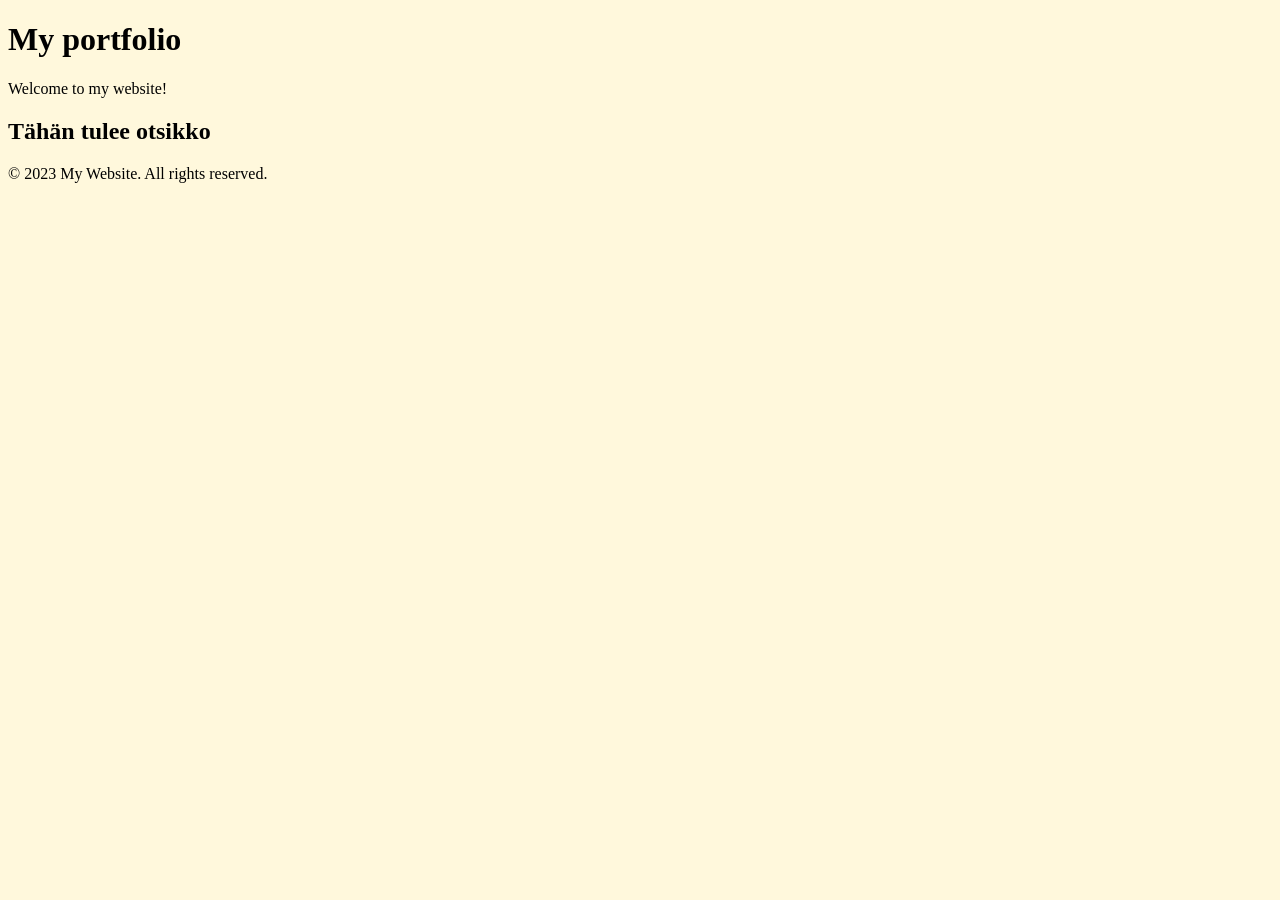
==== index.html @ 01a84bda "päivitetty versio 17.9." ====
<!DOCTYPE html>
<html lang="en">
<head>
    <meta charset="UTF-8">
    <meta name="viewport" content="width=device-width, initial-scale=1.0">
    <title>Portfolio</title>
    <link rel="stylesheet" href="css/styles.css">
</head>
<body>
    <header>
        <h1>My portfolio</h1>
        <p>Welcome to my website!</p>
        <nav>

        </nav>
    </header>

    <main> 
        <h2>Tähän tulee otsikko</h2>
    </main>

    <footer>
        <p>&copy; 2023 My Website. All rights reserved.</p>
    </footer>
    
</body>
</html>
---- css/styles.css ----
body {
    background-color:cornsilk;
}
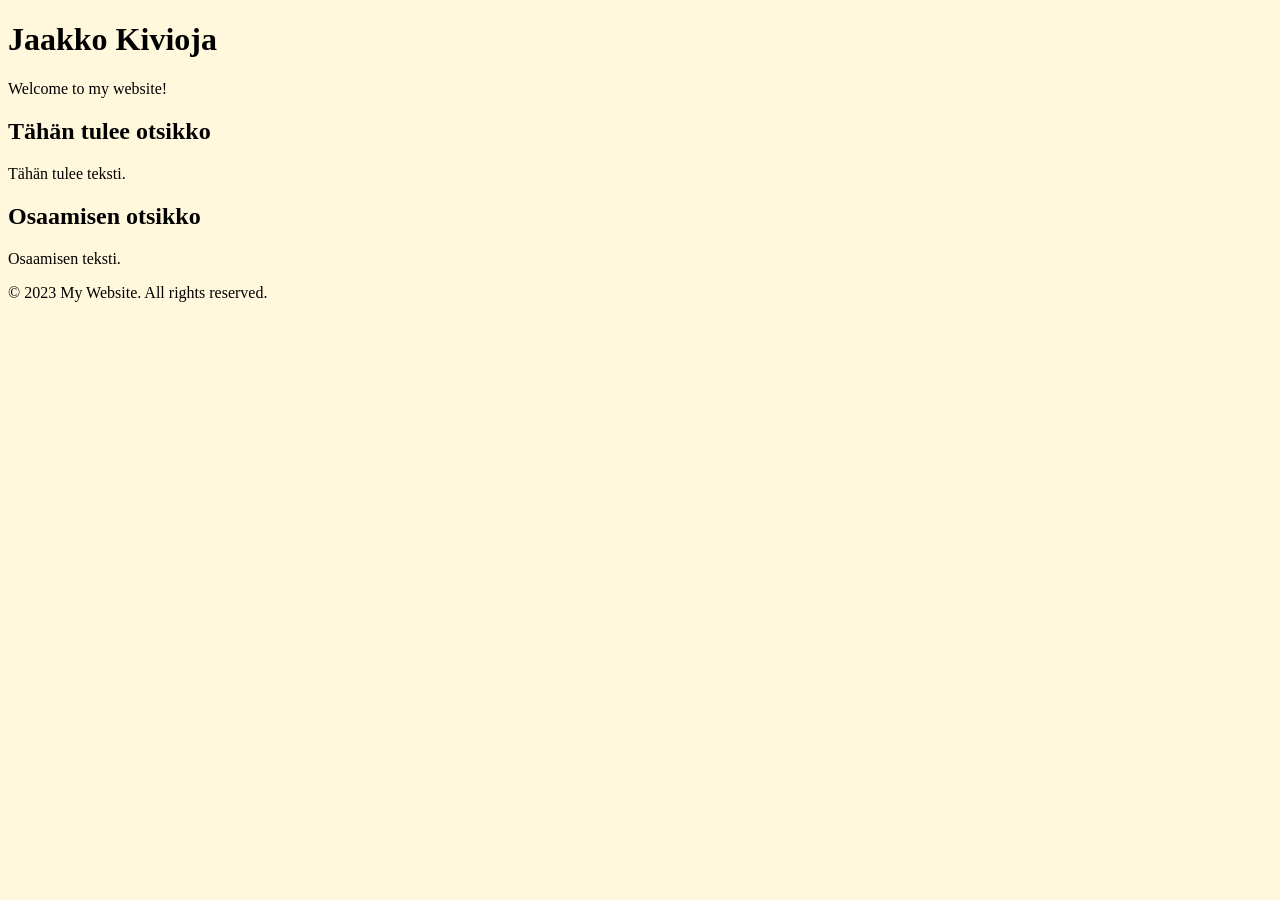
==== commit 4cdb4896: "Päivitetty sisältö" ====
--- a/index.html
+++ b/index.html
@@ -8,15 +8,29 @@
 </head>
 <body>
     <header>
-        <h1>My portfolio</h1>
+        <!-- Sivun otsikko -->
+        <h1>Jaakko Kivioja</h1>
         <p>Welcome to my website!</p>
+
+        <!-- Tähän tulee navigaatio linkit/painikkeet -->
         <nav>
 
         </nav>
     </header>
 
     <main> 
-        <h2>Tähän tulee otsikko</h2>
+        <!-- Tähän tulee about osio -->
+        <article>
+            <h2>Tähän tulee otsikko</h2>
+            <p>Tähän tulee teksti.</p>
+        </article>
+
+        <!-- Tähän tulee osaaminen osio -->
+        <article>
+            <h2>Osaamisen otsikko</h2>
+            <p>Osaamisen teksti.</p>
+        </article>
+        
     </main>
 
     <footer>
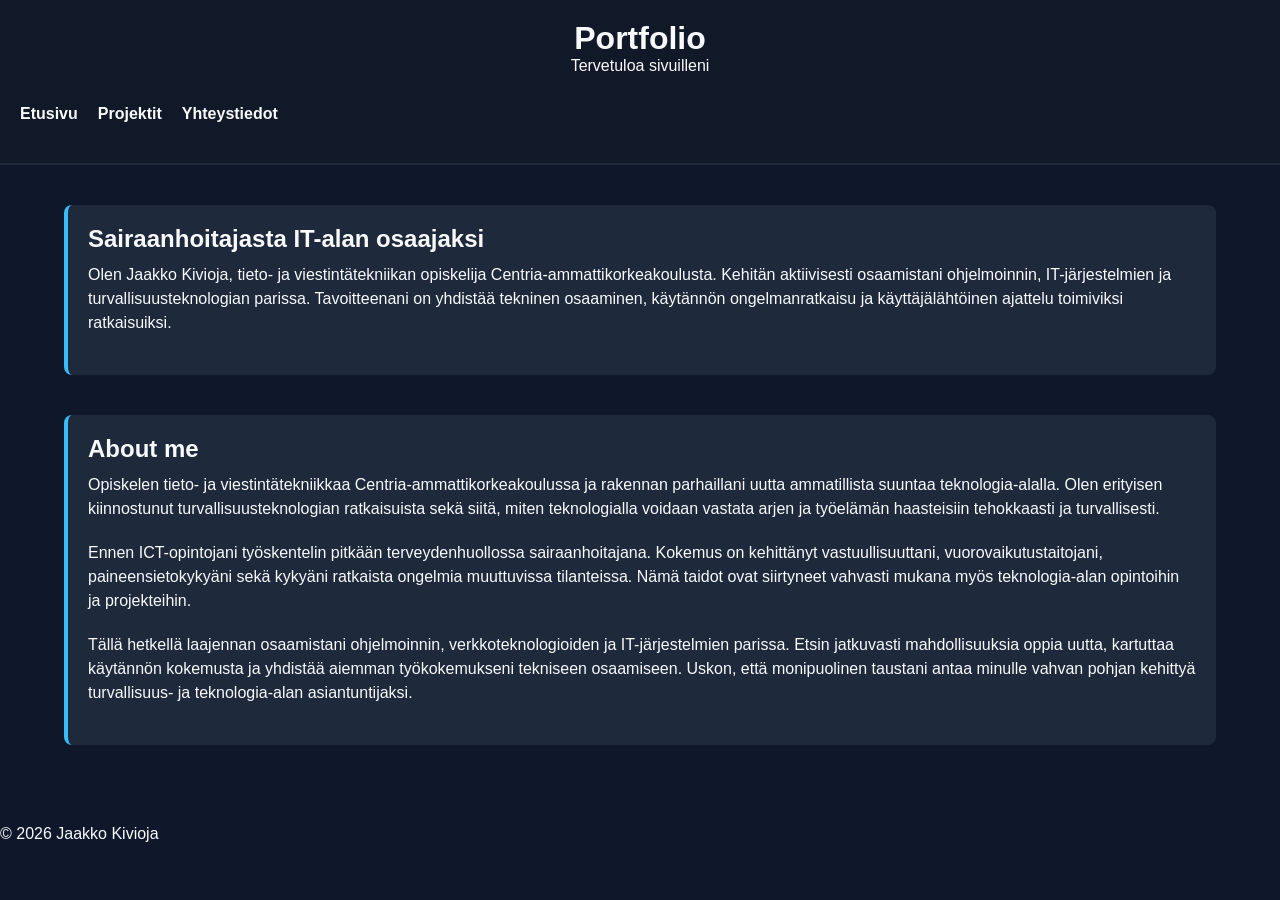
==== commit a78b24ea: "Sivun päivitys 28.9." ====
--- a/index.html
+++ b/index.html
@@ -1,41 +1,79 @@
 <!DOCTYPE html>
-<html lang="en">
+<html lang="fi">
+
 <head>
     <meta charset="UTF-8">
     <meta name="viewport" content="width=device-width, initial-scale=1.0">
     <title>Portfolio</title>
     <link rel="stylesheet" href="css/styles.css">
 </head>
+
 <body>
-    <header>
+    <header class="header">
         <!-- Sivun otsikko -->
-        <h1>Jaakko Kivioja</h1>
-        <p>Welcome to my website!</p>
+        <h1>Portfolio</h1>
+        <p>Tervetuloa sivuilleni</p>
 
         <!-- Tähän tulee navigaatio linkit/painikkeet -->
-        <nav>
-
+        <nav class="navigation">
+            <ul>
+                <li><a href="index.html">Etusivu</a></li>
+                <li><a href="projekts.html">Projektit</a></li>
+                <li><a href="contact.html">Yhteystiedot</a></li>
+            </ul>
         </nav>
     </header>
 
-    <main> 
-        <!-- Tähän tulee about osio -->
-        <article>
-            <h2>Tähän tulee otsikko</h2>
-            <p>Tähän tulee teksti.</p>
+    <main class="container">
+
+        <!-- Tähän tulee hero osio -->
+        <article class="hero">
+            <h2>Sairaanhoitajasta IT-alan osaajaksi</h2>
+            <p>
+                Olen Jaakko Kivioja, tieto- ja viestintätekniikan opiskelija
+                Centria-ammattikorkeakoulusta. Kehitän aktiivisesti osaamistani
+                ohjelmoinnin, IT-järjestelmien ja turvallisuusteknologian parissa.
+                Tavoitteenani on yhdistää tekninen osaaminen, käytännön ongelmanratkaisu
+                ja käyttäjälähtöinen ajattelu toimiviksi ratkaisuiksi.
+            </p>
         </article>
 
-        <!-- Tähän tulee osaaminen osio -->
-        <article>
-            <h2>Osaamisen otsikko</h2>
-            <p>Osaamisen teksti.</p>
+        <!-- Tähän tulee about osio -->
+        <article class="about">
+            <h2>About me</h2>
+            <p>
+                Opiskelen tieto- ja viestintätekniikkaa Centria-ammattikorkeakoulussa
+                ja rakennan parhaillani uutta ammatillista suuntaa teknologia-alalla.
+                Olen erityisen kiinnostunut turvallisuusteknologian ratkaisuista sekä
+                siitä, miten teknologialla voidaan vastata arjen ja työelämän
+                haasteisiin tehokkaasti ja turvallisesti.
+            </p>
+
+            <p>
+                Ennen ICT-opintojani työskentelin pitkään terveydenhuollossa
+                sairaanhoitajana. Kokemus on kehittänyt vastuullisuuttani,
+                vuorovaikutustaitojani, paineensietokykyäni sekä kykyäni ratkaista
+                ongelmia muuttuvissa tilanteissa. Nämä taidot ovat siirtyneet vahvasti
+                mukana myös teknologia-alan opintoihin ja projekteihin.
+            </p>
+
+            <p>
+                Tällä hetkellä laajennan osaamistani ohjelmoinnin, verkkoteknologioiden
+                ja IT-järjestelmien parissa. Etsin jatkuvasti mahdollisuuksia oppia
+                uutta, kartuttaa käytännön kokemusta ja yhdistää aiemman
+                työkokemukseni tekniseen osaamiseen. Uskon, että monipuolinen taustani
+                antaa minulle vahvan pohjan kehittyä turvallisuus- ja
+                teknologia-alan asiantuntijaksi.
+            </p>
         </article>
-        
+
+
     </main>
 
-    <footer>
-        <p>&copy; 2023 My Website. All rights reserved.</p>
+    <footer class="footer">
+        <p>&copy; 2026 Jaakko Kivioja</p>
     </footer>
-    
+
 </body>
+
 </html>
--- a/css/styles.css
+++ b/css/styles.css
@@ -1,3 +1,89 @@
+/* VÄRITEEMA
+Tausta: #0F172A
+Header: #111827
+Header border: #1E293B
+Kortit: #1E293B
+Korostus: #38BDF8
+Teksti: #F8FAFC
+Harmaa: #94A3B8
+*/
+
+/* PERUSASETUKSET */
+
+* {
+    box-sizing: border-box;
+    margin: 0;
+    padding: 0;
+}
+
 body {
-    background-color:cornsilk;
+    font-family: Arial, Helvetica, sans-serif;
+    background-color: #0F172A;
+    color: #F8FAFC;
+}
+
+/* HEADER */
+
+.header {
+    background-color: #111827;
+    padding: 20px 0;
+    text-align: center;
+    border-bottom: 2px solid #1E293B
+}
+
+.navigation ul {
+    margin-top: 10px;
+    padding: 20px;
+    display: flex;
+    gap: 20px;
+    list-style: none;
+}
+
+.navigation a {
+    text-decoration: none;
+    color: #F8FAFC;
+    font-weight: bold;
+}
+
+/* MAIN */
+.container {
+    width: 90%;
+    max-width: 1200px;
+    margin: 0 auto;
+    padding: 40px 0;
+}
+
+.container article {
+    margin-bottom: 40px;
+}
+
+.container h2 {
+    font-size: 24px;
+    margin-bottom: 10px;
+}
+
+.container p {
+    font-size: 16px;
+    line-height: 1.5;
+    margin-bottom: 20px;
+}
+
+.hero {
+    display: flex;
+    flex-direction: column;
+    flex-wrap: wrap;
+    background-color: #1E293B;
+    padding: 20px;
+    border-radius: 8px;
+    border-left: 4px solid #38BDF8;
+}
+
+.about {
+    display: flex;
+    flex-direction: column;
+    flex-wrap: wrap;
+    background-color: #1E293B;
+    padding: 20px;
+    border-radius: 8px;
+    border-left: 4px solid #38BDF8;
 }
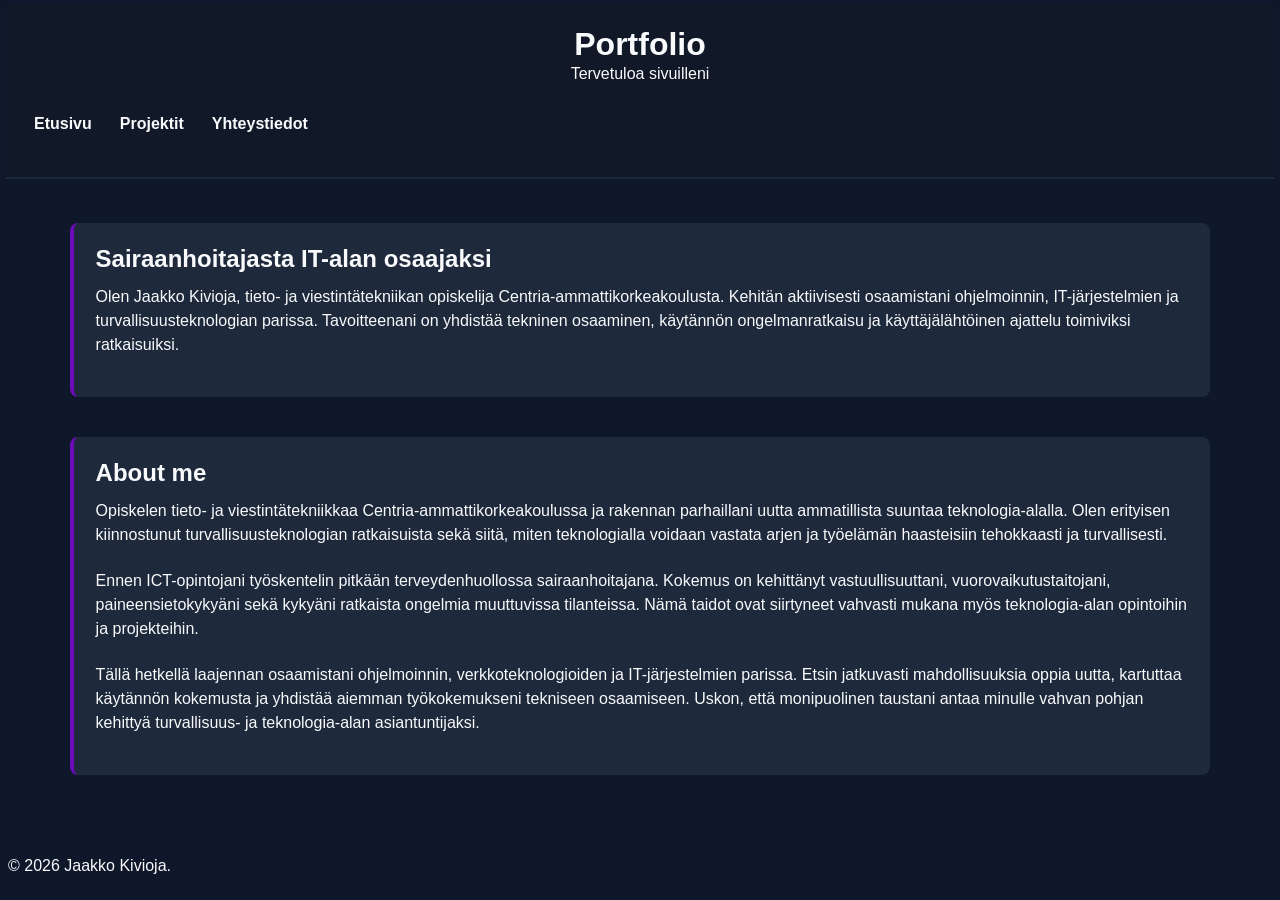
==== commit 8d790d10: "Testi uudelta koneelta" ====
--- a/index.html
+++ b/index.html
@@ -71,7 +71,7 @@
     </main>
 
     <footer class="footer">
-        <p>&copy; 2026 Jaakko Kivioja</p>
+        <p>&copy; 2026 Jaakko Kivioja.</p>
     </footer>
 
 </body>
--- a/css/styles.css
+++ b/css/styles.css
@@ -3,7 +3,7 @@
 Header: #111827
 Header border: #1E293B
 Kortit: #1E293B
-Korostus: #38BDF8
+Korostus: #6c0cb9
 Teksti: #F8FAFC
 Harmaa: #94A3B8
 */
@@ -12,7 +12,7 @@
 
 * {
     box-sizing: border-box;
-    margin: 0;
+    margin: 2px;
     padding: 0;
 }
 
@@ -45,6 +45,10 @@
     font-weight: bold;
 }
 
+.navigation a:hover {
+    color:#6c0cb9;
+}
+
 /* MAIN */
 .container {
     width: 90%;
@@ -75,7 +79,7 @@
     background-color: #1E293B;
     padding: 20px;
     border-radius: 8px;
-    border-left: 4px solid #38BDF8;
+    border-left: 4px solid #6c0cb9;
 }
 
 .about {
@@ -85,5 +89,5 @@
     background-color: #1E293B;
     padding: 20px;
     border-radius: 8px;
-    border-left: 4px solid #38BDF8;
+    border-left: 4px solid #6c0cb9;
 }
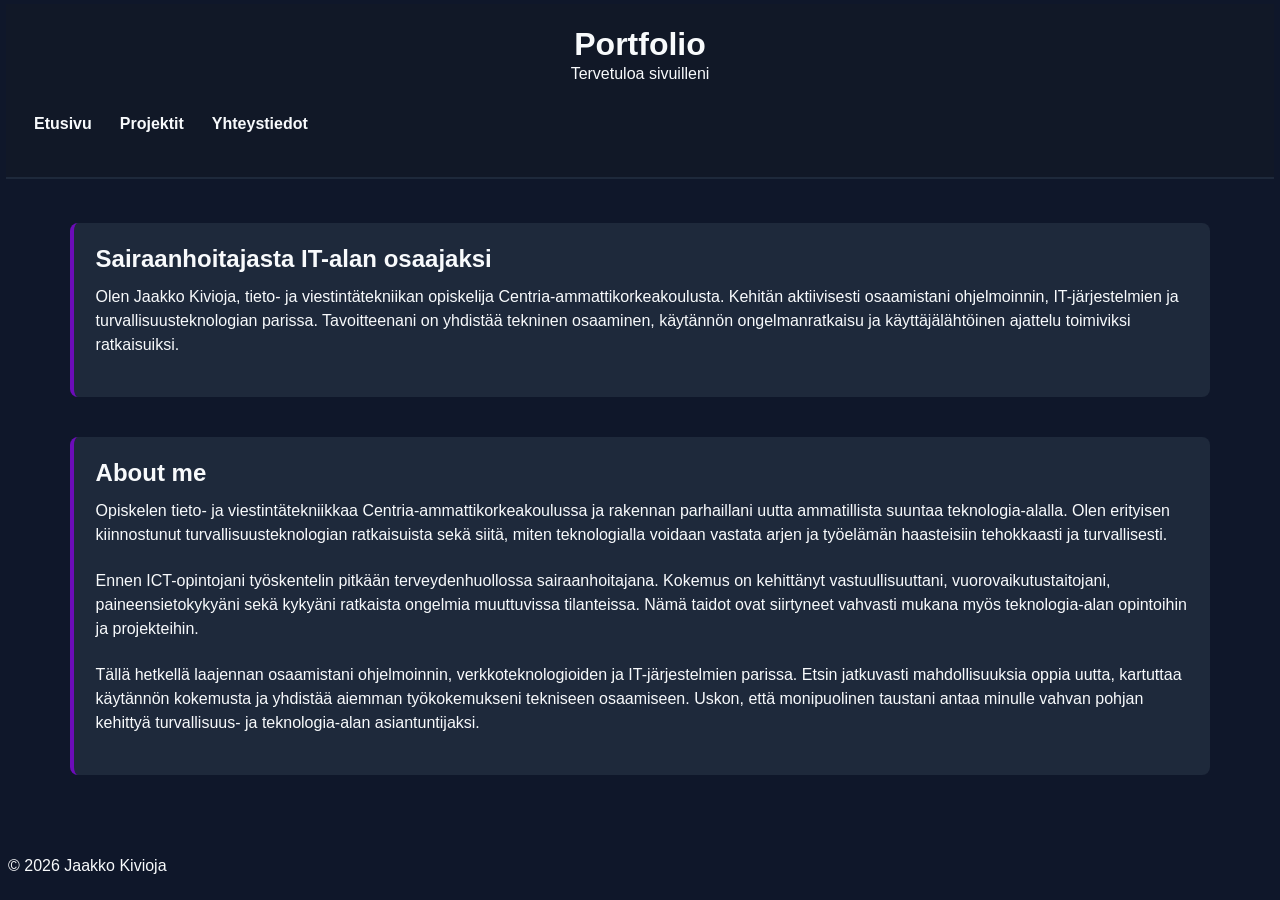
==== commit e48bc9b4: "testi uudella koneella" ====
--- a/index.html
+++ b/index.html
@@ -71,7 +71,7 @@
     </main>
 
     <footer class="footer">
-        <p>&copy; 2026 Jaakko Kivioja.</p>
+        <p>&copy; 2026 Jaakko Kivioja</p>
     </footer>
 
 </body>
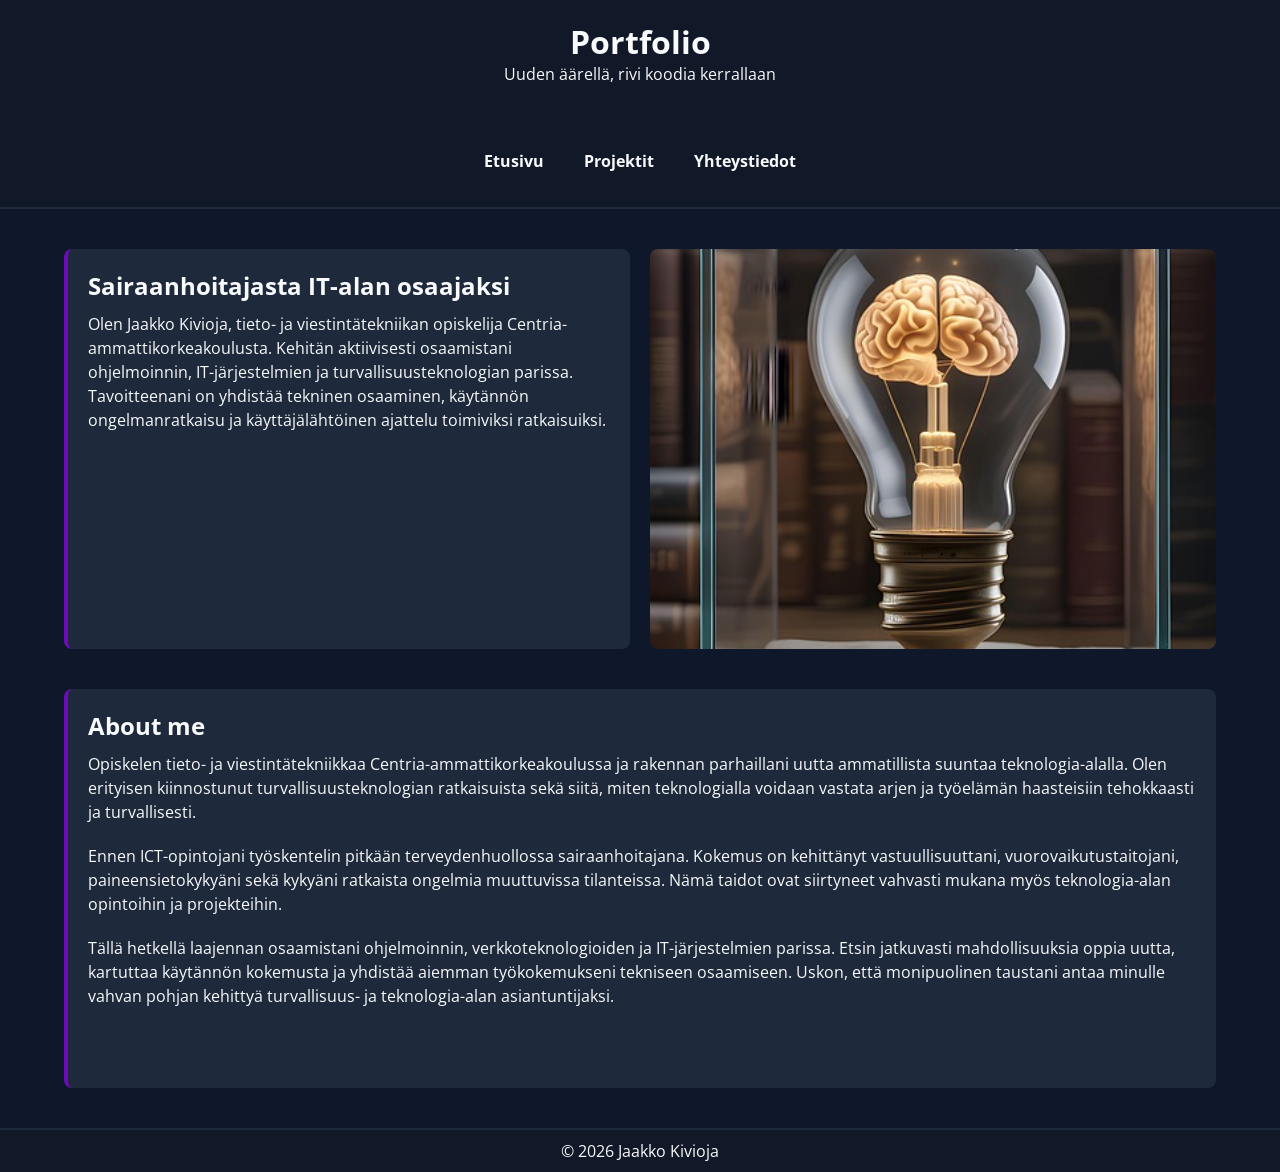
==== commit c115ec70: "Päivitetty layout ja muut sivut" ====
--- a/index.html
+++ b/index.html
@@ -4,6 +4,13 @@
 <head>
     <meta charset="UTF-8">
     <meta name="viewport" content="width=device-width, initial-scale=1.0">
+
+    <!-- Google fonttien lataus -->
+    <link rel="preconnect" href="https://fonts.googleapis.com">
+    <link rel="preconnect" href="https://fonts.gstatic.com" crossorigin>
+    <link href="https://fonts.googleapis.com/css2?family=Open+Sans:ital,wght@0,300..800;1,300..800&display=swap"
+        rel="stylesheet">
+
     <title>Portfolio</title>
     <link rel="stylesheet" href="css/styles.css">
 </head>
@@ -12,9 +19,9 @@
     <header class="header">
         <!-- Sivun otsikko -->
         <h1>Portfolio</h1>
-        <p>Tervetuloa sivuilleni</p>
+        <p>Uuden äärellä, rivi koodia kerrallaan</p>
 
-        <!-- Tähän tulee navigaatio linkit/painikkeet -->
+        <!-- Navigaatio linkit/painikkeet -->
         <nav class="navigation">
             <ul>
                 <li><a href="index.html">Etusivu</a></li>
@@ -26,20 +33,28 @@
 
     <main class="container">
 
-        <!-- Tähän tulee hero osio -->
-        <article class="hero">
-            <h2>Sairaanhoitajasta IT-alan osaajaksi</h2>
-            <p>
-                Olen Jaakko Kivioja, tieto- ja viestintätekniikan opiskelija
-                Centria-ammattikorkeakoulusta. Kehitän aktiivisesti osaamistani
-                ohjelmoinnin, IT-järjestelmien ja turvallisuusteknologian parissa.
-                Tavoitteenani on yhdistää tekninen osaaminen, käytännön ongelmanratkaisu
-                ja käyttäjälähtöinen ajattelu toimiviksi ratkaisuiksi.
-            </p>
-        </article>
+        <!-- Hero osio -->
 
-        <!-- Tähän tulee about osio -->
-        <article class="about">
+        <section class="hero-section">
+            <article class="card">
+                <h2>Sairaanhoitajasta IT-alan osaajaksi</h2>
+                <p>
+                    Olen Jaakko Kivioja, tieto- ja viestintätekniikan opiskelija
+                    Centria-ammattikorkeakoulusta. Kehitän aktiivisesti osaamistani
+                    ohjelmoinnin, IT-järjestelmien ja turvallisuusteknologian parissa.
+                    Tavoitteenani on yhdistää tekninen osaaminen, käytännön ongelmanratkaisu
+                    ja käyttäjälähtöinen ajattelu toimiviksi ratkaisuiksi.
+                </p>
+            </article>
+
+            <!-- Hero image, VAIHDA KUVA - TÄMÄ VAIN PLACEHOLDER -->
+            <picture class="hero-image">
+                <img class="image" src="pictures/idea.jpg" alt="Kuva hehkulampusta" />
+            </picture>
+        </section>
+
+        <!-- About osio -->
+        <article class="card about">
             <h2>About me</h2>
             <p>
                 Opiskelen tieto- ja viestintätekniikkaa Centria-ammattikorkeakoulussa
@@ -71,6 +86,7 @@
     </main>
 
     <footer class="footer">
+        <!-- Lisää linkedin/somelinkit? -->
         <p>&copy; 2026 Jaakko Kivioja</p>
     </footer>
 
--- a/css/styles.css
+++ b/css/styles.css
@@ -8,21 +8,26 @@
 Harmaa: #94A3B8
 */
 
-/* PERUSASETUKSET */
+/*****************************************************************
+PERUSASETUKSET KAIKILLE SIVUILLE
+ ******************************************************************/
 
 * {
     box-sizing: border-box;
-    margin: 2px;
+    margin: 0;
     padding: 0;
 }
 
+
 body {
-    font-family: Arial, Helvetica, sans-serif;
+    font-family: 'Open Sans', Arial, Helvetica, sans-serif;
     background-color: #0F172A;
     color: #F8FAFC;
 }
 
-/* HEADER */
+/*****************************************************************
+ HEADER KAIKILLE SIVUILLE
+ ******************************************************************/
 
 .header {
     background-color: #111827;
@@ -32,29 +37,40 @@
 }
 
 .navigation ul {
-    margin-top: 10px;
-    padding: 20px;
+    margin-top: 50px;
+    padding: 0px;
     display: flex;
-    gap: 20px;
+    justify-content: center;
+    align-items: center;
     list-style: none;
 }
 
 .navigation a {
+    display: block;
     text-decoration: none;
     color: #F8FAFC;
     font-weight: bold;
+    padding: 15px 20px;
 }
 
-.navigation a:hover {
-    color:#6c0cb9;
+
+.navigation a:hover,
+.navigation a:focus {
+    color: #6c0cb9;
 }
 
-/* MAIN */
+/*****************************************************************
+ MAIN KAIKILLE SIVUILLE
+ ******************************************************************/
 .container {
     width: 90%;
     max-width: 1200px;
     margin: 0 auto;
     padding: 40px 0;
+
+    display: grid;
+    grid-template-columns: repeat(auto-fit, minmax(400px, 1fr));
+    gap: 20px;
 }
 
 .container article {
@@ -72,22 +88,73 @@
     margin-bottom: 20px;
 }
 
-.hero {
-    display: flex;
-    flex-direction: column;
-    flex-wrap: wrap;
+.image {
+    height: 100%;
+    width: 100%;
+    max-height: 400px;
+    object-fit: cover;
+    display: block;
+    border-radius: 8px;
+}
+
+.card {
     background-color: #1E293B;
     padding: 20px;
     border-radius: 8px;
     border-left: 4px solid #6c0cb9;
 }
 
+/* MAIN INDEX.HTML*/
+.hero-section {
+    grid-column: 1 / -1; /* sama kuin 1 / 3 */
+
+    display: grid;
+    grid-template-columns: repeat(auto-fit, minmax(350px, 1fr));
+
+    gap: 20px;
+    margin-bottom: 20px;
+}
+
+
 .about {
-    display: flex;
-    flex-direction: column;
-    flex-wrap: wrap;
+    grid-column: 1 / -1; /* sama kuin 1 / 3 */
+}
+
+/* MAIN PROJEKTS.HTML */
+
+.project {
+    grid-column: 1 / -1;  /* sama kuin 1 / 3 */
     background-color: #1E293B;
     padding: 20px;
     border-radius: 8px;
-    border-left: 4px solid #6c0cb9;
+}
+
+.project-section {
+    grid-column: 1 / -1;
+
+    display: grid;
+    grid-template-columns: repeat(auto-fit, minmax(350px, 1fr));
+
+    gap: 20px;
+    margin-bottom: 20px;
+}
+
+
+/* MAIN CONTACT.HTML */
+
+/* YHTEISET GRID ASETUKSET */
+
+.card, .hero-image, .project-image {
+    height: 100%;
+}
+
+/*****************************************************************
+ FOOTER KAIKILLE SIVUILLE
+ ******************************************************************/
+
+footer {
+    background-color: #111827;
+    padding: 10px;
+    text-align: center;
+    border-top: 2px solid #1E293B;
 }
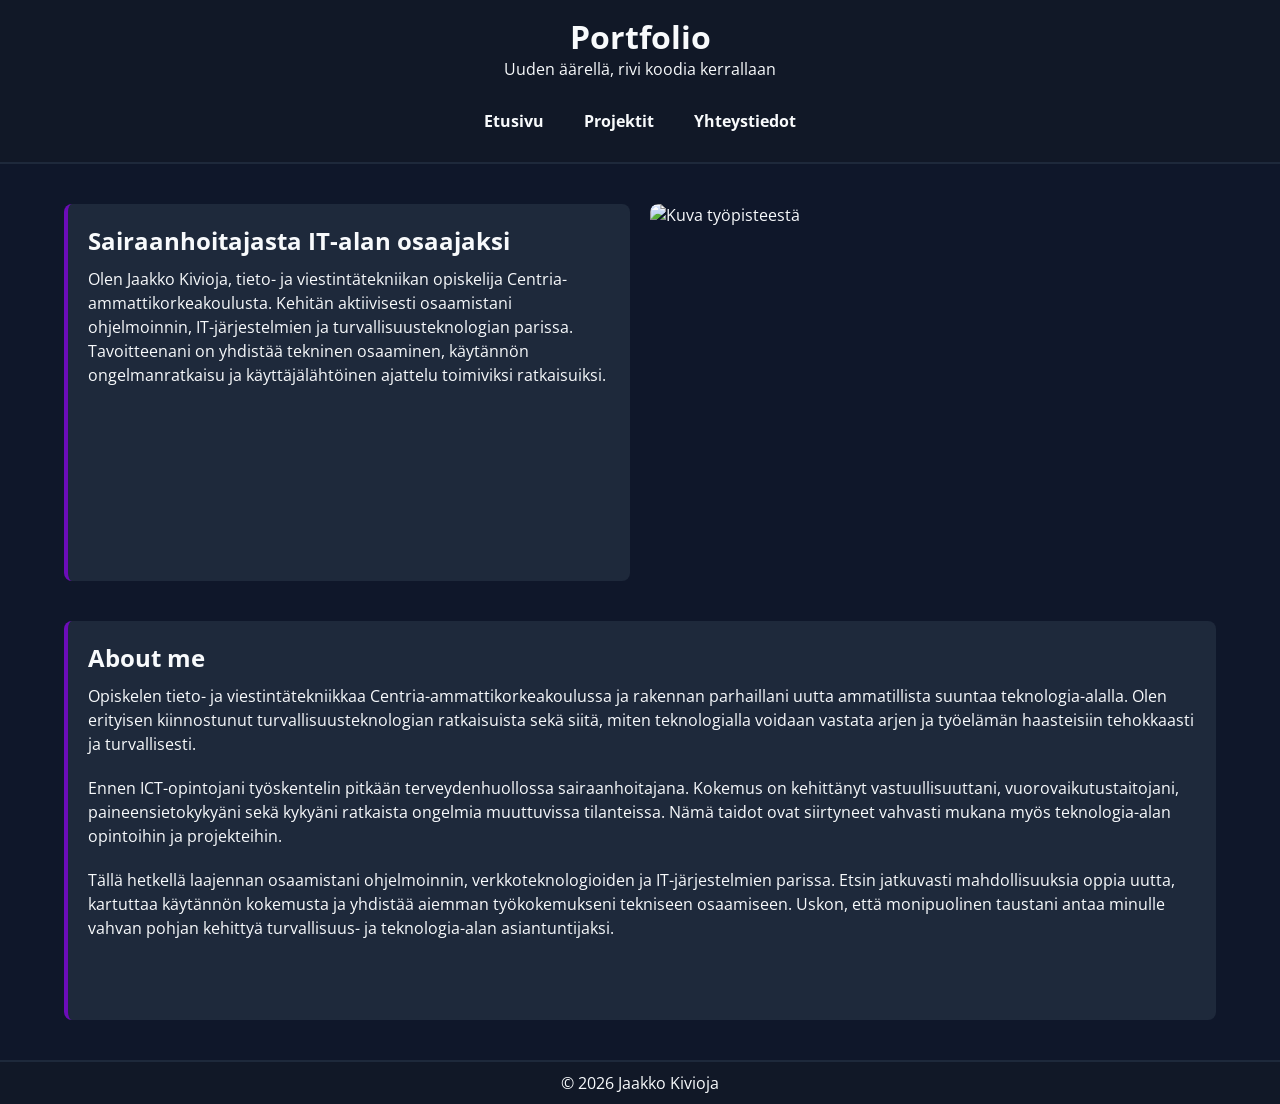
==== commit 1de1c6e3: "added pictures to html" ====
--- a/index.html
+++ b/index.html
@@ -13,6 +13,7 @@
 
     <title>Portfolio</title>
     <link rel="stylesheet" href="css/styles.css">
+    <link rel="icon" href="pictures/icon.svg" type="image/svg+xml">
 </head>
 
 <body>
@@ -48,8 +49,13 @@
             </article>
 
             <!-- Hero image, VAIHDA KUVA - TÄMÄ VAIN PLACEHOLDER -->
-            <picture class="hero-image">
-                <img class="image" src="pictures/idea.jpg" alt="Kuva hehkulampusta" />
+            <picture class="project-image">
+                <source type="image/avif" srcset="pictures/Työpiste_1536.avif 1536w" sizes="100vw">
+
+                <source type="image/webp" srcset="pictures/Työpiste_1536.webp 1536w" sizes="100vw">
+
+                <img class="image" src="pictures/Työpiste_1536.jpg" alt="Kuva työpisteestä" width="1536" height="1024"
+                    fetchpriority="high">
             </picture>
         </section>
 
--- a/css/styles.css
+++ b/css/styles.css
@@ -31,13 +31,15 @@
 
 .header {
     background-color: #111827;
-    padding: 20px 0;
+    padding: 15px 0;
     text-align: center;
-    border-bottom: 2px solid #1E293B
+    border-bottom: 2px solid #1E293B;
+    position: sticky;
+    top: 0;
 }
 
 .navigation ul {
-    margin-top: 50px;
+    margin-top: 15px;
     padding: 0px;
     display: flex;
     justify-content: center;
@@ -106,7 +108,8 @@
 
 /* MAIN INDEX.HTML*/
 .hero-section {
-    grid-column: 1 / -1; /* sama kuin 1 / 3 */
+    grid-column: 1 / -1;
+    /* sama kuin 1 / 3 */
 
     display: grid;
     grid-template-columns: repeat(auto-fit, minmax(350px, 1fr));
@@ -117,13 +120,15 @@
 
 
 .about {
-    grid-column: 1 / -1; /* sama kuin 1 / 3 */
+    grid-column: 1 / -1;
+    /* sama kuin 1 / 3 */
 }
 
 /* MAIN PROJEKTS.HTML */
 
 .project {
-    grid-column: 1 / -1;  /* sama kuin 1 / 3 */
+    grid-column: 1 / -1;
+    /* sama kuin 1 / 3 */
     background-color: #1E293B;
     padding: 20px;
     border-radius: 8px;
@@ -139,13 +144,47 @@
     margin-bottom: 20px;
 }
 
+.project-image {
+
+    border-radius: 8px;
+    overflow: hidden;
+
+    display: flex;
+    align-items: center;
+    justify-content: center;
+}
+
+.project-image img {
+    object-position: center;
+}
+
+.project video {
+    display: block;
+    margin: 0 auto;
+    max-width: 100%;
+    height: auto;
+}
+
+
 
 /* MAIN CONTACT.HTML */
 
 /* YHTEISET GRID ASETUKSET */
 
-.card, .hero-image, .project-image {
+.card,
+.project-image {
     height: 100%;
+}
+
+/* näytetään gridit yhdellä sarakkeella, jos selainikkuna on kapeampi kuin 1000px */
+@media (max-width: 1000px) {
+
+    .container,
+    .hero-section,
+    .project-section {
+        grid-template-columns: 1fr;
+    }
+
 }
 
 /*****************************************************************
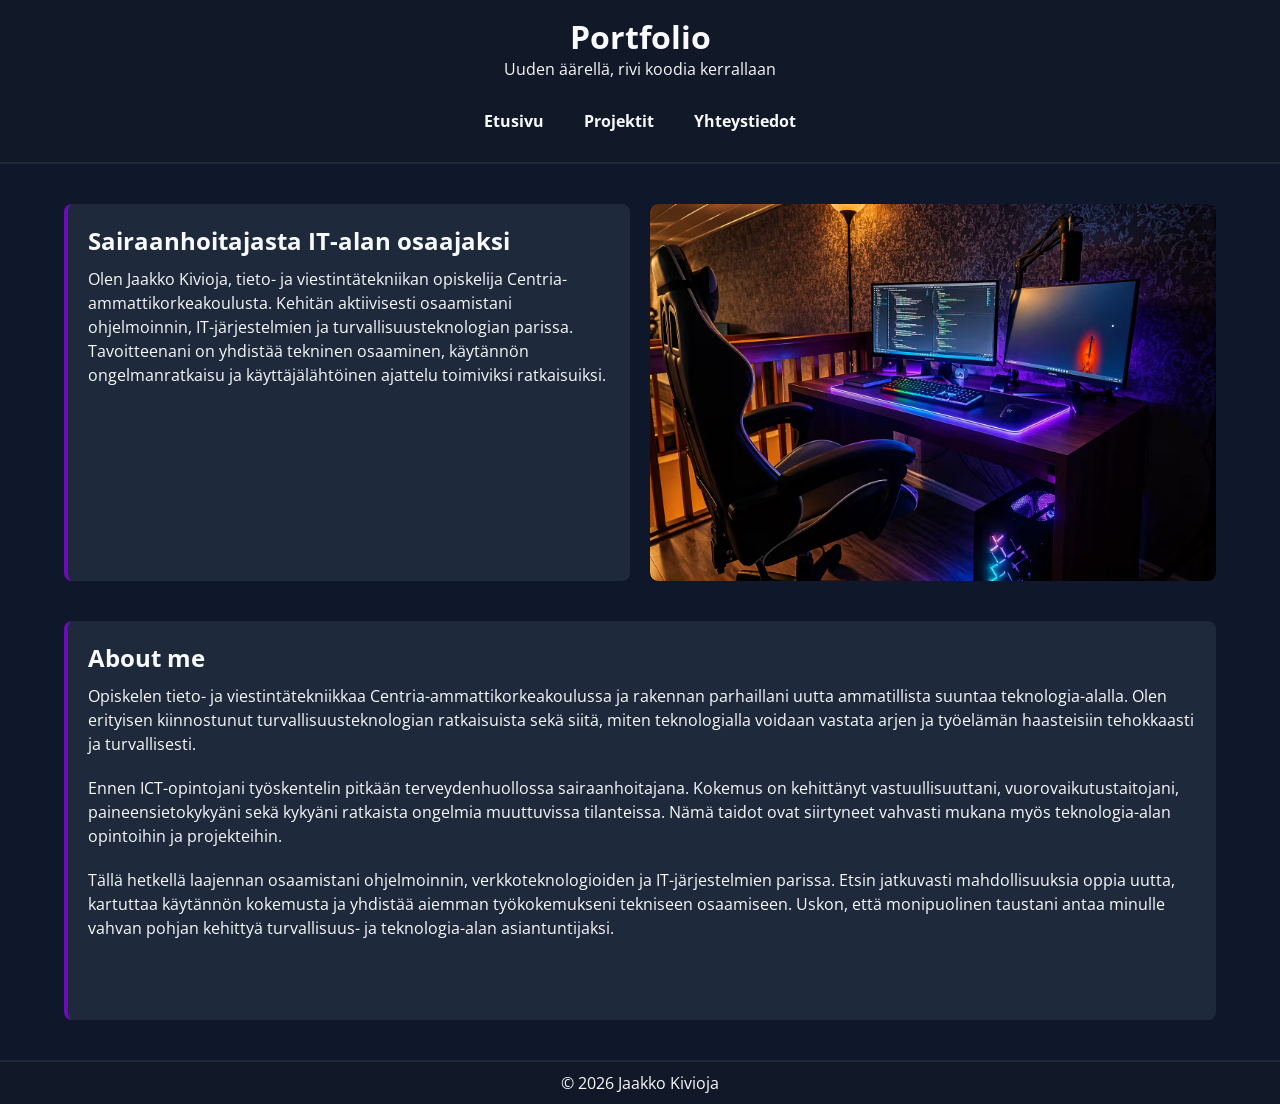
==== commit de0e8f3f: "korjattu kuvien polku" ====
--- a/index.html
+++ b/index.html
@@ -50,11 +50,11 @@
 
             <!-- Hero image, VAIHDA KUVA - TÄMÄ VAIN PLACEHOLDER -->
             <picture class="project-image">
-                <source type="image/avif" srcset="pictures/Työpiste_1536.avif 1536w" sizes="100vw">
+                <source type="image/avif" srcset="pictures/Työpiste_1536.AVIF 1536w" sizes="100vw">
 
-                <source type="image/webp" srcset="pictures/Työpiste_1536.webp 1536w" sizes="100vw">
+                <source type="image/webp" srcset="pictures/Työpiste_1536.WebP 1536w" sizes="100vw">
 
-                <img class="image" src="pictures/Työpiste_1536.jpg" alt="Kuva työpisteestä" width="1536" height="1024"
+                <img class="image" src="pictures/Työpiste_1536.JPEG" alt="Kuva työpisteestä" width="1536" height="1024"
                     fetchpriority="high">
             </picture>
         </section>
